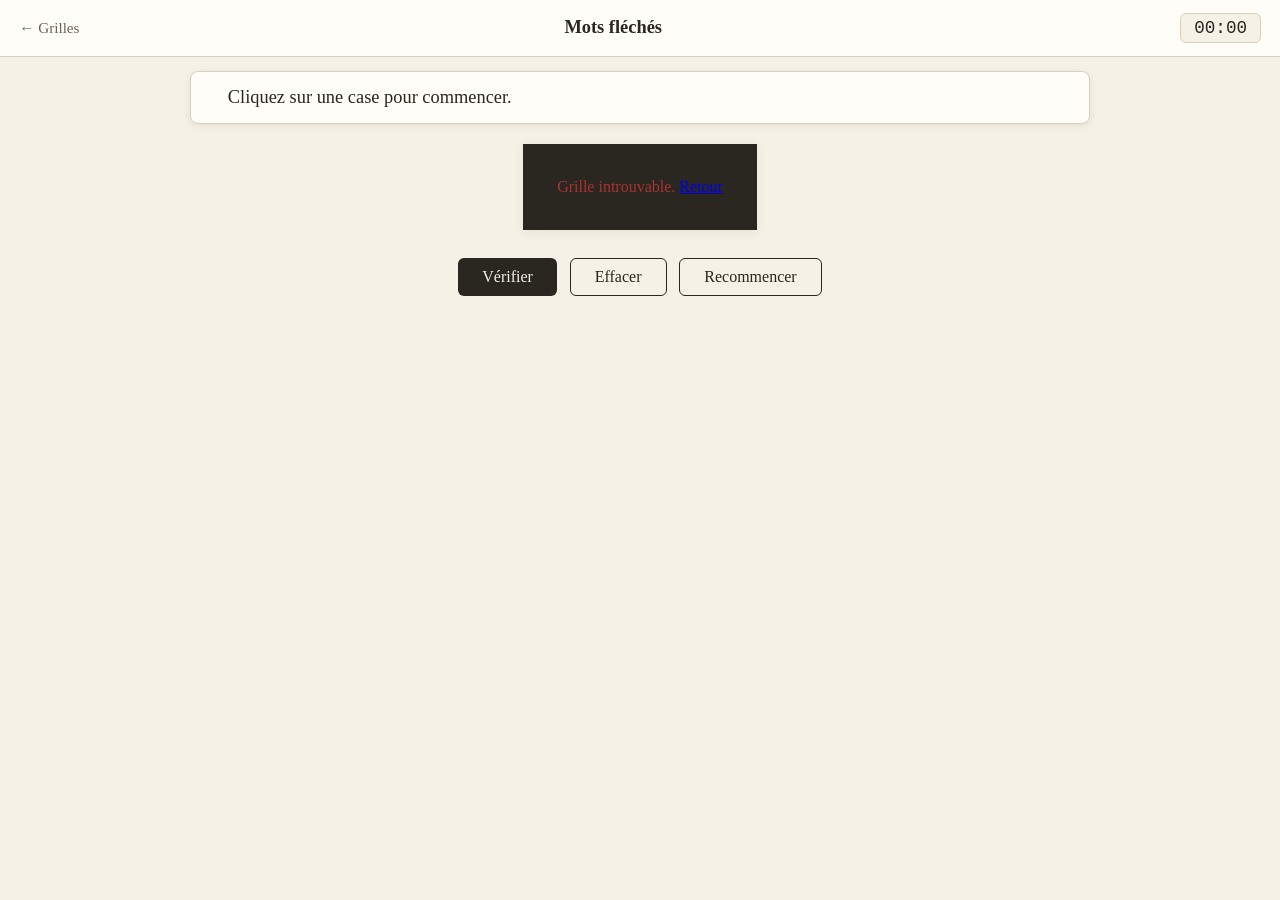
==== grille.html @ 013a72ff "v1: 3 grilles + jeu interactif" ====
<!DOCTYPE html>
<html lang="fr">
<head>
<meta charset="UTF-8">
<meta name="viewport" content="width=device-width, initial-scale=1.0">
<title>Grille — Mots Fléchés du Jour</title>
<link rel="stylesheet" href="style.css">
</head>
<body class="jeu">
<header class="jeu-header">
  <a class="retour" href="index.html">← Grilles</a>
  <div class="titre-grille">
    <h1 id="titre">Mots fléchés</h1>
    <span id="difficulte" class="badge"></span>
  </div>
  <div class="chrono" id="chrono">00:00</div>
</header>

<div class="def-active" id="def-active">
  <span class="fleche" id="def-fleche"></span>
  <span id="def-texte">Cliquez sur une case pour commencer.</span>
</div>

<main class="zone-jeu">
  <div id="grille" class="grille" role="grid" aria-label="Grille de mots fléchés"></div>
</main>

<div class="actions">
  <button id="btn-verifier" class="btn">Vérifier</button>
  <button id="btn-effacer" class="btn secondaire">Effacer</button>
  <button id="btn-recommencer" class="btn secondaire">Recommencer</button>
</div>

<div id="overlay" class="overlay cache">
  <div class="overlay-carte">
    <div id="overlay-titre" class="overlay-titre">Bravo !</div>
    <div id="overlay-detail" class="overlay-detail"></div>
    <canvas id="confettis" width="400" height="200"></canvas>
    <div class="overlay-actions">
      <a href="index.html" class="btn">Retour aux grilles</a>
      <button id="btn-revoir" class="btn secondaire">Revoir la grille</button>
    </div>
  </div>
</div>

<input id="saisie-cachee" class="saisie-cachee" autocomplete="off" autocapitalize="characters" aria-hidden="true">
<script src="app.js"></script>
</body>
</html>
---- style.css ----
/* Mots Fléchés du Jour — style éditorial */
:root {
  --fond: #f6f1e7;
  --fond-carte: #fffdf8;
  --encre: #2a2620;
  --encre-doux: #6b6257;
  --accent: #8a6d2f;
  --case-def: #3d3830;
  --case-def-texte: #f6f1e7;
  --case-lettre: #fffdf8;
  --case-active: #ffe9a8;
  --case-mot: #fff3c4;
  --case-erreur: #f6c9c4;
  --bordure: #d8cfc0;
  --ombre: 0 2px 10px rgba(42, 38, 32, .08);
}
* { box-sizing: border-box; margin: 0; padding: 0; }
body {
  font-family: Georgia, 'Times New Roman', serif;
  background: var(--fond);
  color: var(--encre);
  min-height: 100vh;
}

/* ---------- accueil ---------- */
.home header {
  text-align: center;
  padding: 3rem 1rem 2rem;
  border-bottom: 1px solid var(--bordure);
  background: var(--fond-carte);
}
.home h1 { font-size: 2.2rem; letter-spacing: .02em; }
.home .date { color: var(--encre-doux); font-style: italic; margin-top: .4rem; }
.home main { max-width: 620px; margin: 2rem auto; padding: 0 1rem; }
.jour h2 { font-size: 1.25rem; margin-bottom: .8rem; }
.liens { display: flex; flex-direction: column; gap: .6rem; }
.lien-grille {
  display: flex; justify-content: space-between; align-items: center;
  padding: .9rem 1.2rem;
  background: var(--fond-carte);
  border: 1px solid var(--bordure);
  border-radius: 8px;
  text-decoration: none; color: var(--encre);
  box-shadow: var(--ombre);
  transition: transform .12s ease;
}
.lien-grille:hover { transform: translateY(-2px); }
.lien-grille.resolue { opacity: .72; }
.lien-grille .etat { font-style: italic; color: var(--encre-doux); font-size: .9rem; }
.badge {
  display: inline-block; padding: .2rem .7rem; border-radius: 99px;
  font-size: .82rem; font-family: Verdana, sans-serif; letter-spacing: .03em;
}
.badge.moyenne { background: #e3ecda; color: #4a682e; }
.badge.difficile { background: #f3ded4; color: #8a4222; }
.note { margin-top: 1.6rem; color: var(--encre-doux); font-size: .9rem; font-style: italic; text-align: center; }
.home footer { text-align: center; color: var(--encre-doux); font-size: .8rem; padding: 2rem 1rem; }
.erreur { text-align: center; color: #a33; }

/* ---------- jeu ---------- */
.jeu-header {
  display: flex; align-items: center; justify-content: space-between;
  padding: .8rem 1.2rem;
  background: var(--fond-carte);
  border-bottom: 1px solid var(--bordure);
  position: sticky; top: 0; z-index: 5;
}
.retour { color: var(--encre-doux); text-decoration: none; font-size: .95rem; }
.retour:hover { color: var(--encre); }
.titre-grille { display: flex; align-items: center; gap: .7rem; }
.titre-grille h1 { font-size: 1.15rem; }
.chrono {
  font-family: 'Courier New', monospace; font-size: 1.1rem;
  background: var(--fond); border: 1px solid var(--bordure);
  padding: .25rem .8rem; border-radius: 6px;
}
.def-active {
  max-width: 900px; margin: .9rem auto 0; padding: .8rem 1.4rem;
  background: var(--fond-carte); border: 1px solid var(--bordure);
  border-radius: 8px; box-shadow: var(--ombre);
  min-height: 3.2rem; display: flex; align-items: center; gap: .9rem;
  font-size: 1.15rem; line-height: 1.4;
}
.def-active .fleche { font-size: 1.5rem; color: var(--accent); flex-shrink: 0; }
.zone-jeu { display: flex; justify-content: center; padding: 1.2rem 1rem; }
.grille {
  display: grid; gap: 1px;
  background: var(--encre);
  border: 2px solid var(--encre);
  box-shadow: var(--ombre);
}
.case {
  width: var(--taille-case, 44px); height: var(--taille-case, 44px);
  background: var(--case-lettre);
  position: relative;
  display: flex; align-items: center; justify-content: center;
  font-size: calc(var(--taille-case, 44px) * .55);
  font-family: Verdana, sans-serif; font-weight: 600;
  text-transform: uppercase;
  cursor: pointer;
  user-select: none;
}
.case.lettre:hover { background: #f3ead2; }
.case.lettre.dans-mot { background: var(--case-mot); }
.case.lettre.active { background: var(--case-active); outline: 2px solid var(--accent); outline-offset: -2px; }
.case.lettre.erreur { background: var(--case-erreur); }
.case.lettre.correcte { color: #2e6b2e; }
.case.def {
  background: var(--case-def);
  color: var(--case-def-texte);
  cursor: default;
  padding: 2px;
  flex-direction: column;
  align-items: flex-start; justify-content: flex-start;
  gap: 0;
  overflow: hidden;
}
.case.def .def-item { display: flex; align-items: baseline; gap: 2px; line-height: 1.05; }
.case.def .fleche {
  font-size: calc(var(--taille-case, 44px) * .30);
  color: #d9b64f;
  flex-shrink: 0;
}
.case.def .texte {
  font-size: calc(var(--taille-case, 44px) * .16);
  font-family: Georgia, serif; font-weight: 400; text-transform: none;
  overflow: hidden; display: -webkit-box;
  -webkit-line-clamp: 2; -webkit-box-orient: vertical;
}
.case.def.surbrillance { outline: 2px solid #d9b64f; outline-offset: -2px; }
.case.vide { background: var(--encre); cursor: default; }
.case .num {
  position: absolute; top: 1px; left: 3px;
  font-size: calc(var(--taille-case, 44px) * .26);
  font-family: Verdana, sans-serif; font-weight: 400;
  color: var(--accent);
}
.actions { display: flex; justify-content: center; gap: .8rem; padding: .6rem 1rem 2rem; }
.btn {
  font-family: Georgia, serif; font-size: 1rem;
  padding: .55rem 1.5rem;
  background: var(--encre); color: var(--fond);
  border: none; border-radius: 6px; cursor: pointer;
  text-decoration: none; display: inline-block;
}
.btn:hover { opacity: .88; }
.btn.secondaire { background: transparent; color: var(--encre); border: 1px solid var(--encre); }
.grille.secoue { animation: secousse .4s ease; }
@keyframes secousse {
  0%, 100% { transform: translateX(0); }
  20% { transform: translateX(-6px); }
  40% { transform: translateX(6px); }
  60% { transform: translateX(-4px); }
  80% { transform: translateX(4px); }
}

/* ---------- overlay victoire ---------- */
.overlay {
  position: fixed; inset: 0;
  background: rgba(42, 38, 32, .55);
  display: flex; align-items: center; justify-content: center;
  z-index: 20;
}
.overlay.cache { display: none; }
.overlay-carte {
  background: var(--fond-carte);
  border-radius: 12px; box-shadow: var(--ombre);
  padding: 2rem 2.4rem; text-align: center;
  max-width: 420px; width: 90%;
}
.overlay-titre { font-size: 1.8rem; margin-bottom: .5rem; }
.overlay-detail { color: var(--encre-doux); font-style: italic; margin-bottom: 1rem; }
.overlay-actions { display: flex; gap: .8rem; justify-content: center; margin-top: 1rem; }
#confettis { display: block; margin: 0 auto; }
.saisie-cachee {
  position: fixed; top: -100px; left: -100px;
  opacity: 0; pointer-events: none;
}

@media (max-width: 640px) {
  .def-active { margin: .9rem .8rem 0; font-size: .95rem; }
}
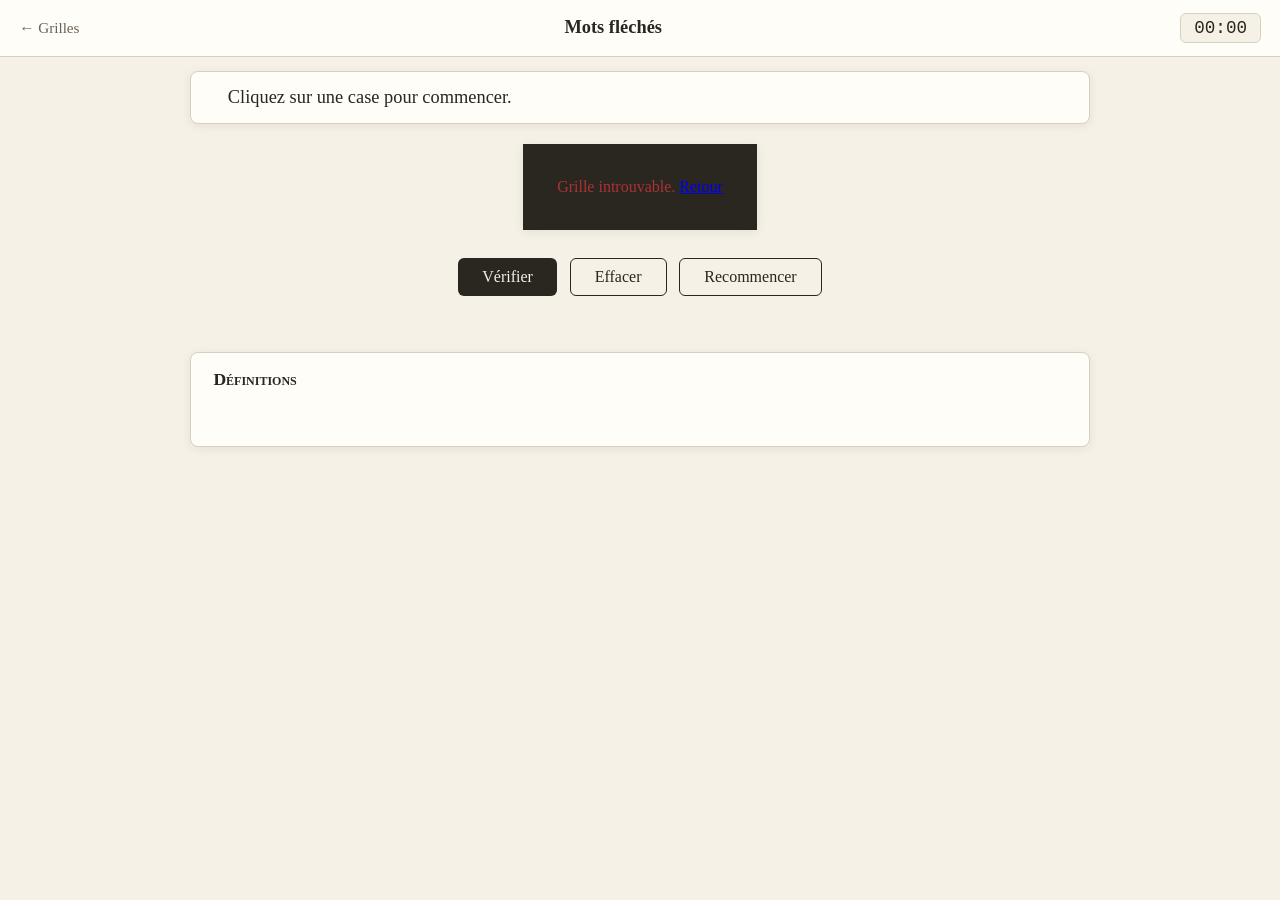
==== commit 54db0558: "definitions en panneau sous la grille, cellules avec fleches uniquement" ====
--- a/grille.html
+++ b/grille.html
@@ -4,7 +4,7 @@
 <meta charset="UTF-8">
 <meta name="viewport" content="width=device-width, initial-scale=1.0">
 <title>Grille — Mots Fléchés du Jour</title>
-<link rel="stylesheet" href="style.css">
+<link rel="stylesheet" href="style.css?v=3">
 </head>
 <body class="jeu">
 <header class="jeu-header">
@@ -31,6 +31,18 @@
   <button id="btn-recommencer" class="btn secondaire">Recommencer</button>
 </div>
 
+<div id="master-section" class="master-section cache">
+  <div class="master-label">Mot maître</div>
+  <div class="master-lettres" id="master-lettres"></div>
+  <div class="master-indice" id="master-indice"></div>
+</div>
+
+<div id="definitions-panel" class="defs-panel">
+  <h2 class="defs-titre">Définitions</h2>
+  <div id="defs-horiz" class="defs-colonne"></div>
+  <div id="defs-vert" class="defs-colonne"></div>
+</div>
+
 <div id="overlay" class="overlay cache">
   <div class="overlay-carte">
     <div id="overlay-titre" class="overlay-titre">Bravo !</div>
@@ -44,6 +56,6 @@
 </div>
 
 <input id="saisie-cachee" class="saisie-cachee" autocomplete="off" autocapitalize="characters" aria-hidden="true">
-<script src="app.js"></script>
+<script src="app.js?v=3"></script>
 </body>
 </html>
--- a/style.css
+++ b/style.css
@@ -82,12 +82,13 @@
   font-size: 1.15rem; line-height: 1.4;
 }
 .def-active .fleche { font-size: 1.5rem; color: var(--accent); flex-shrink: 0; }
-.zone-jeu { display: flex; justify-content: center; padding: 1.2rem 1rem; }
+.zone-jeu { display: flex; justify-content: center; padding: 1.2rem 1rem; overflow: auto; }
 .grille {
-  display: grid; gap: 1px;
+  display: grid; gap: 3px;
   background: var(--encre);
   border: 2px solid var(--encre);
   box-shadow: var(--ombre);
+  position: relative;
 }
 .case {
   width: var(--taille-case, 44px); height: var(--taille-case, 44px);
@@ -109,23 +110,26 @@
   background: var(--case-def);
   color: var(--case-def-texte);
   cursor: default;
-  padding: 2px;
+  padding: 2px 2px 2px 8px;
   flex-direction: column;
-  align-items: flex-start; justify-content: flex-start;
-  gap: 0;
+  align-items: flex-start; justify-content: center;
+  gap: 1px;
   overflow: hidden;
 }
-.case.def .def-item { display: flex; align-items: baseline; gap: 2px; line-height: 1.05; }
+.case.def .def-item {
+  display: flex; align-items: baseline; gap: 2px;
+  width: 100%; line-height: 1.05;
+}
 .case.def .fleche {
-  font-size: calc(var(--taille-case, 44px) * .30);
-  color: #d9b64f;
-  flex-shrink: 0;
+  font-size: 8px; color: #d9b64f; flex-shrink: 0;
+  line-height: 1;
 }
 .case.def .texte {
-  font-size: calc(var(--taille-case, 44px) * .16);
-  font-family: Georgia, serif; font-weight: 400; text-transform: none;
-  overflow: hidden; display: -webkit-box;
-  -webkit-line-clamp: 2; -webkit-box-orient: vertical;
+  font-size: 9px;
+  flex: 1; min-width: 0;
+  line-height: 1.05;
+  overflow: hidden;
+  white-space: nowrap;
 }
 .case.def.surbrillance { outline: 2px solid #d9b64f; outline-offset: -2px; }
 .case.vide { background: var(--encre); cursor: default; }
@@ -154,6 +158,51 @@
   80% { transform: translateX(4px); }
 }
 
+/* ---------- mot maître ---------- */
+.master-section {
+  max-width: 900px; margin: 0 auto 1rem;
+  padding: .8rem 1.2rem;
+  background: var(--fond-carte);
+  border: 1px solid var(--bordure);
+  border-radius: 8px; box-shadow: var(--ombre);
+  text-align: center;
+}
+.master-section.cache { display: none; }
+.master-label { font-size: .85rem; color: var(--encre-doux); margin-bottom: .4rem; font-variant: small-caps; letter-spacing: .08em; }
+.master-lettres { display: flex; gap: .4rem; justify-content: center; }
+.m-slot {
+  display: inline-flex; align-items: center; justify-content: center;
+  width: 2rem; height: 2.2rem;
+  font-size: 1.1rem; font-weight: 600; font-family: Verdana, sans-serif;
+  background: var(--fond);
+  border: 2px solid var(--bordure); border-radius: 4px;
+  color: var(--encre-doux);
+}
+.m-slot.m-rempli { color: var(--encre); border-color: var(--accent); background: var(--case-mot); }
+.master-lettres.m-trouve .m-slot { color: #2e6b2e; border-color: #2e6b2e; background: #e8f5e0; }
+.master-indice { font-size: .8rem; color: var(--encre-doux); margin-top: .3rem; }
+
+/* ---------- panneau définitions ---------- */
+.defs-panel {
+  max-width: 900px; margin: 1.5rem auto;
+  padding: 1rem 1.4rem;
+  background: var(--fond-carte);
+  border: 1px solid var(--bordure);
+  border-radius: 8px; box-shadow: var(--ombre);
+  display: flex; gap: 2rem; flex-wrap: wrap;
+}
+.defs-titre { width: 100%; font-size: 1.1rem; margin-bottom: .5rem; font-variant: small-caps; }
+.defs-colonne { flex: 1; min-width: 280px; }
+.defs-colonne h3 { font-size: .9rem; color: var(--accent); margin-bottom: .4rem; }
+.def-ligne {
+  padding: .3rem .5rem; border-radius: 4px; cursor: pointer;
+  font-size: .9rem; line-height: 1.4;
+}
+.def-ligne:hover { background: var(--case-mot); }
+.def-ligne.active { background: var(--case-active); outline: 1px solid var(--accent); }
+.d-arrow { color: var(--accent); font-weight: bold; }
+.d-mot { font-weight: 600; font-variant: small-caps; }
+
 /* ---------- overlay victoire ---------- */
 .overlay {
   position: fixed; inset: 0;
